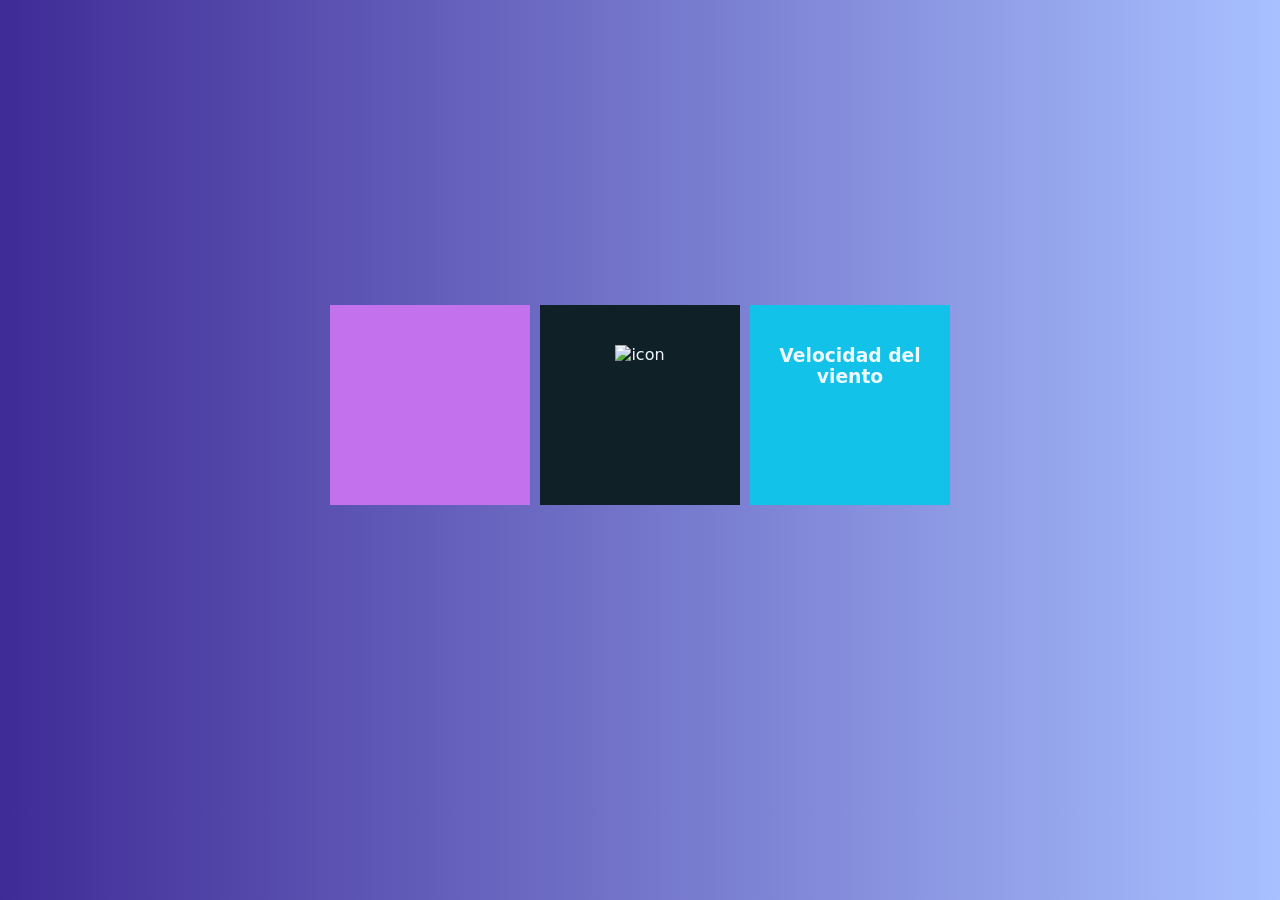
==== index.html @ f0115e2e "APP Clima App de Clima utilizando API" ====
<!DOCTYPE html>
<html lang="en">
<head>
    <meta charset="UTF-8">
    <meta http-equiv="X-UA-Compatible" content="IE=edge">
    <meta name="viewport" content="width=device-width, initial-scale=1.0">
    <link rel="stylesheet" href="styles.css">
    <title>App Clima</title>
</head>
<body>
    <div id="container">
        <div id="box-1">
            <h1 id="temp-value"></h1>
            <h1 id="temp-desc"></h1>
        </div>
        <div id="box-2">
            <h2 id="location"></h2>
            <img id="animated-icon" src="" alt="icon" width="128">
        </div>
        <div id="box-3">
            <h3>Velocidad del viento</h3>
            <h1 id="wind"></h1>
        </div>
    </div>
    <script type="text/javascript" src="index.js"></script>
</body>
</html>
---- styles.css ----
*{
    font-family: system-ui, -apple-system, BlinkMacSystemFont, 'Segoe UI', Roboto, Oxygen, Ubuntu, Cantarell, 'Open Sans', 'Helvetica Neue', sans-serif;
    margin: 0;
    padding: 0;
    box-sizing: border-box;
}

body{
    height: 90vh;
    display: flex;
    justify-content: center;
    flex-direction: column;
    align-items: center;
    background: #a8c0ff;  /* fallback for old browsers */
    background: -webkit-linear-gradient(to right, #3f2b96, #a8c0ff);  /* Chrome 10-25, Safari 5.1-6 */
    background: linear-gradient(to right, #3f2b96, #a8c0ff); /* W3C, IE 10+/ Edge, Firefox 16+, Chrome 26+, Opera 12+, Safari 7+ */
}

#container{
    text-align: center;
    display: grid;
    grid-template-columns: 1fr 1fr 1fr;
    grid-gap: 10px;
}

#box-1, #box-2, #box-3{
    display: inline-block;
    text-align: center;
    vertical-align: middle;
    padding-top: 20%;
    width: 200px;
    height: 200px;
}

#box-1 {
    background-color: #c471ed;
    color: aliceblue;
}

#box-2 {
    background-color: #0F2027;
    color: aliceblue;
}

#box-3 {
    background-color: #12c2e9;
    color: aliceblue;
}
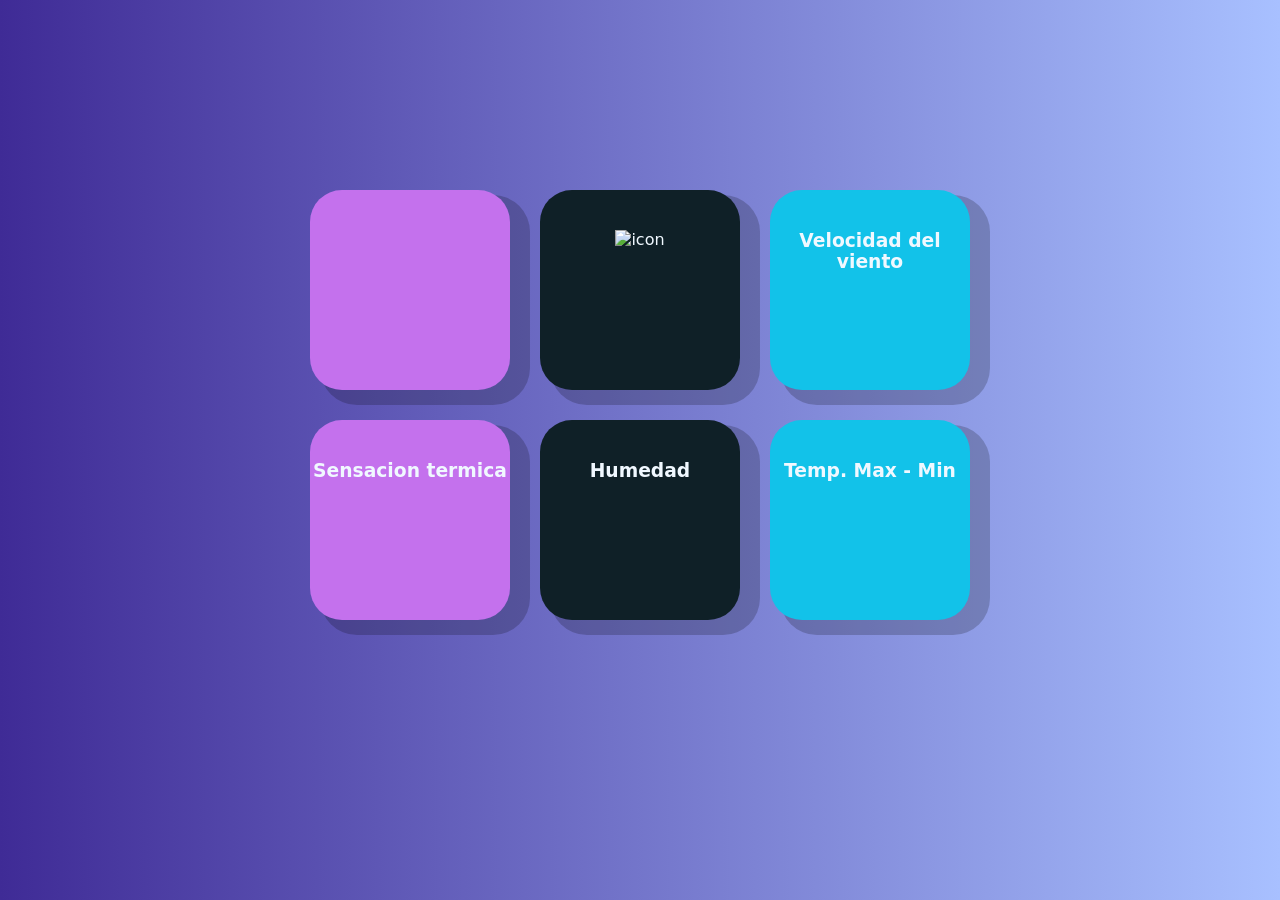
==== commit db21da19: "media query Media query. Agregado de informacion y de estilo" ====
--- a/index.html
+++ b/index.html
@@ -9,17 +9,30 @@
 </head>
 <body>
     <div id="container">
-        <div id="box-1">
+        <div class="box" id="box-1">
             <h1 id="temp-value"></h1>
             <h1 id="temp-desc"></h1>
         </div>
-        <div id="box-2">
+        <div class="box" id="box-2">
             <h2 id="location"></h2>
             <img id="animated-icon" src="" alt="icon" width="128">
         </div>
-        <div id="box-3">
+        <div class="box" id="box-3">
             <h3>Velocidad del viento</h3>
             <h1 id="wind"></h1>
+        </div>
+        <div class="box" id="box-1">
+            <h3>Sensacion termica</h3>
+            <h1 id="temp-feel"></h1>
+        </div>
+        <div class="box" id="box-2">
+            <h3>Humedad</h3>
+            <h1 id="humidity"></h1>
+        </div>
+        <div class="box" id="box-3">
+            <h3>Temp. Max - Min</h3>
+            <h1 id="temp-min"></h1>
+            <h1 id="temp-max"></h1>
         </div>
     </div>
     <script type="text/javascript" src="index.js"></script>
--- a/styles.css
+++ b/styles.css
@@ -20,16 +20,18 @@
     text-align: center;
     display: grid;
     grid-template-columns: 1fr 1fr 1fr;
-    grid-gap: 10px;
+    grid-gap: 30px;
 }
 
-#box-1, #box-2, #box-3{
+.box{
     display: inline-block;
     text-align: center;
     vertical-align: middle;
     padding-top: 20%;
     width: 200px;
     height: 200px;
+    border-radius: 32px;
+    box-shadow: 15px 10px 0px 5px #00000033;
 }
 
 #box-1 {
@@ -45,4 +47,26 @@
 #box-3 {
     background-color: #12c2e9;
     color: aliceblue;
+}
+
+
+@media  screen and (max-width: 1060px) {
+    .box{
+        padding: 20px;
+    }
+    
+}
+
+@media  screen and (max-width: 710px) {
+    #container{
+        
+        grid-template-columns: 1fr 1fr;
+        
+    }
+}
+
+    @media  screen and (max-width: 482px) {
+        #container{
+            grid-template-columns: 1fr;   
+        }
 }
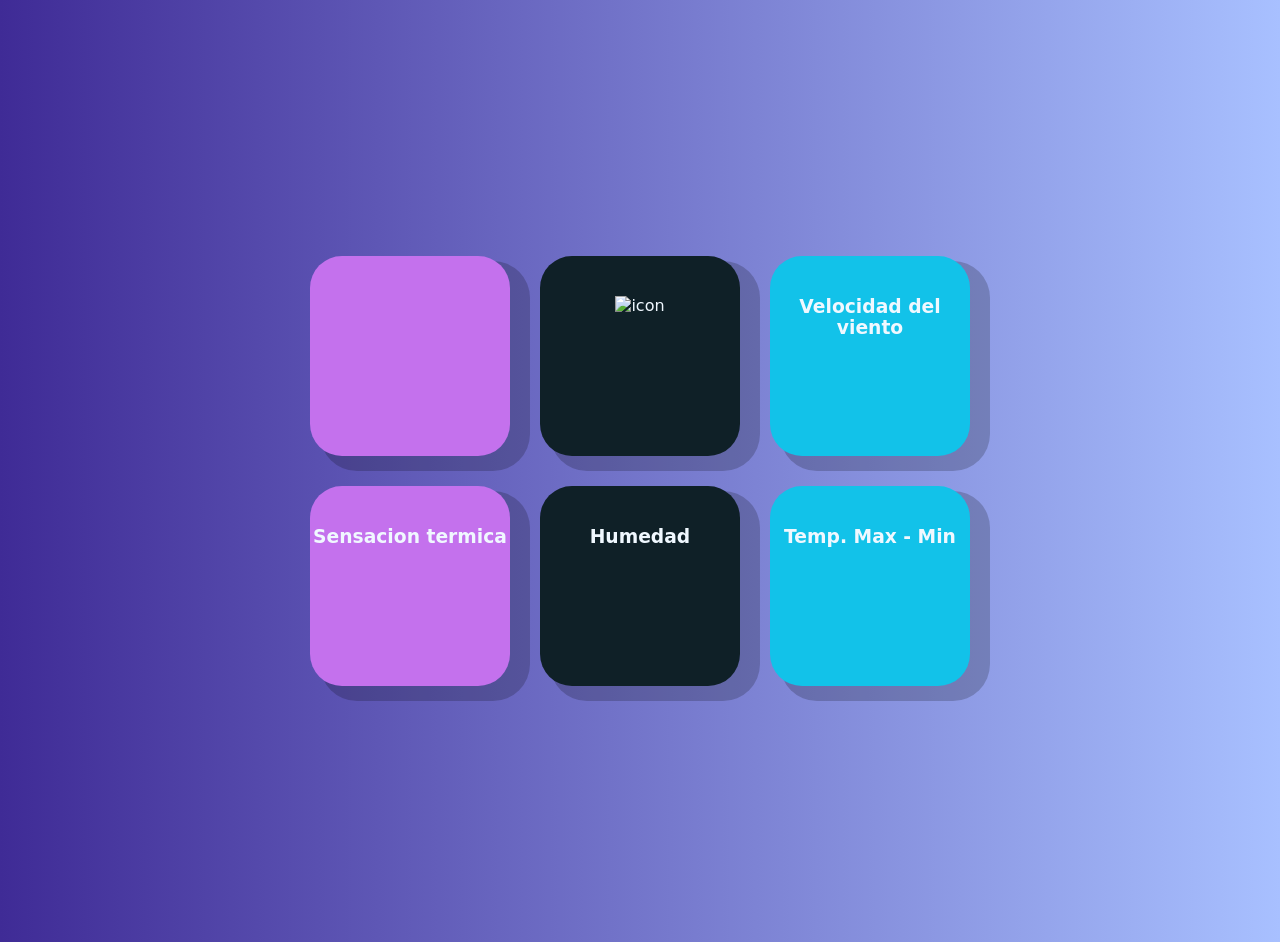
==== commit ec2c04b0: "margenes" ====
--- a/index.html
+++ b/index.html
@@ -1,5 +1,5 @@
 <!DOCTYPE html>
-<html lang="en">
+<html lang="es">
 <head>
     <meta charset="UTF-8">
     <meta http-equiv="X-UA-Compatible" content="IE=edge">
--- a/styles.css
+++ b/styles.css
@@ -1,12 +1,14 @@
+
 *{
     font-family: system-ui, -apple-system, BlinkMacSystemFont, 'Segoe UI', Roboto, Oxygen, Ubuntu, Cantarell, 'Open Sans', 'Helvetica Neue', sans-serif;
     margin: 0;
     padding: 0;
     box-sizing: border-box;
+    
 }
 
 body{
-    height: 90vh;
+    margin:20%;
     display: flex;
     justify-content: center;
     flex-direction: column;
@@ -14,6 +16,7 @@
     background: #a8c0ff;  /* fallback for old browsers */
     background: -webkit-linear-gradient(to right, #3f2b96, #a8c0ff);  /* Chrome 10-25, Safari 5.1-6 */
     background: linear-gradient(to right, #3f2b96, #a8c0ff); /* W3C, IE 10+/ Edge, Firefox 16+, Chrome 26+, Opera 12+, Safari 7+ */
+    
 }
 
 #container{
@@ -58,15 +61,16 @@
 }
 
 @media  screen and (max-width: 710px) {
+
     #container{
-        
         grid-template-columns: 1fr 1fr;
-        
+       
     }
 }
 
     @media  screen and (max-width: 482px) {
         #container{
+    
             grid-template-columns: 1fr;   
         }
 }
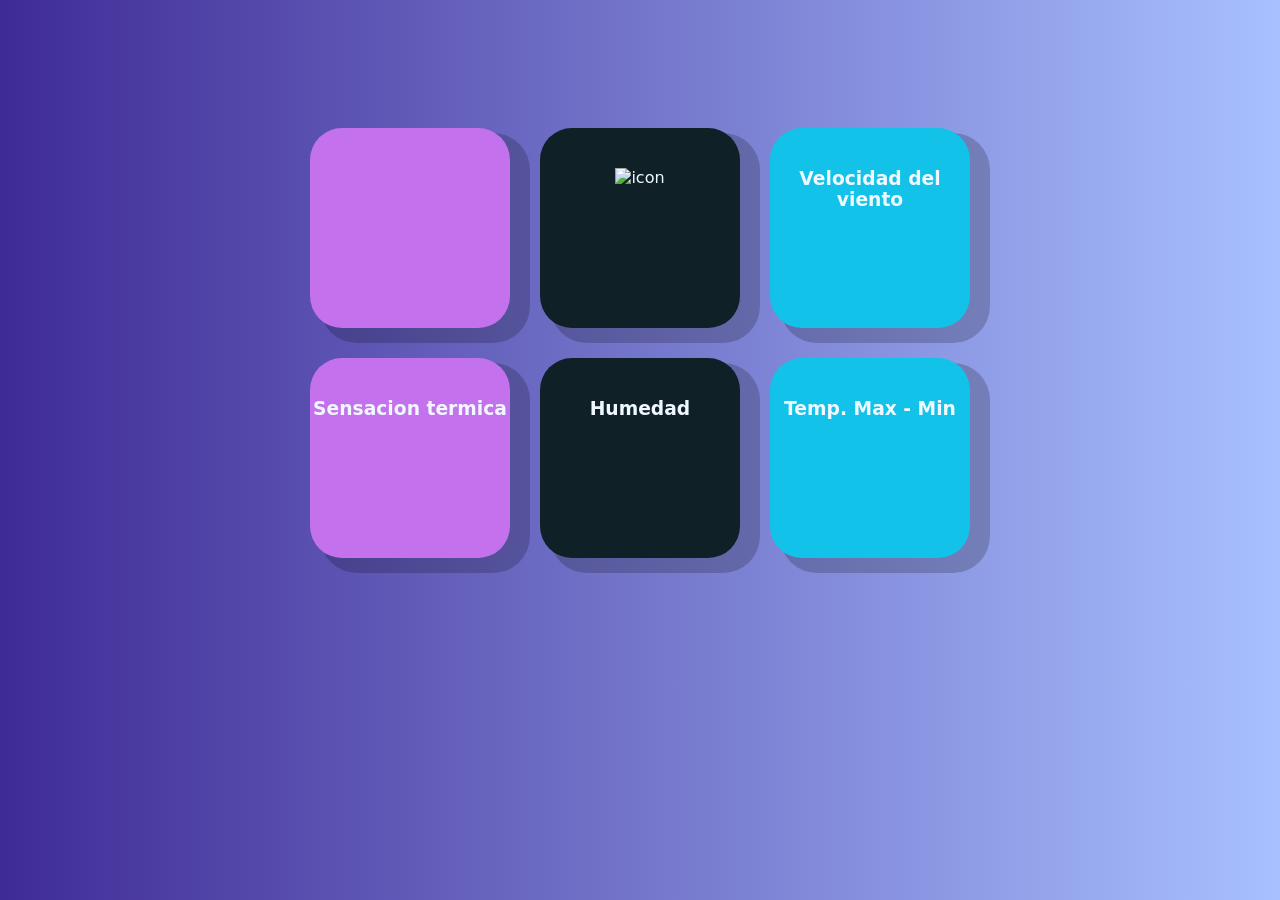
==== commit 91bbbed1: "main" ====
--- a/index.html
+++ b/index.html
@@ -5,9 +5,11 @@
     <meta http-equiv="X-UA-Compatible" content="IE=edge">
     <meta name="viewport" content="width=device-width, initial-scale=1.0">
     <link rel="stylesheet" href="styles.css">
+    <script type="text/javascript" src="index.js"></script>
     <title>App Clima</title>
 </head>
 <body>
+    <main>
     <div id="container">
         <div class="box" id="box-1">
             <h1 id="temp-value"></h1>
@@ -35,6 +37,6 @@
             <h1 id="temp-max"></h1>
         </div>
     </div>
-    <script type="text/javascript" src="index.js"></script>
+</main>
 </body>
 </html>
--- a/styles.css
+++ b/styles.css
@@ -8,18 +8,21 @@
 }
 
 body{
-    margin:20%;
     display: flex;
     justify-content: center;
     flex-direction: column;
     align-items: center;
     background: #a8c0ff;  /* fallback for old browsers */
     background: -webkit-linear-gradient(to right, #3f2b96, #a8c0ff);  /* Chrome 10-25, Safari 5.1-6 */
-    background: linear-gradient(to right, #3f2b96, #a8c0ff); /* W3C, IE 10+/ Edge, Firefox 16+, Chrome 26+, Opera 12+, Safari 7+ */
-    
+    background: linear-gradient(to right, #3f2b96, #a8c0ff); /* W3C, IE 10+/ Edge, Firefox 16+, Chrome 26+, Opera 12+, Safari 7+ */   
+}
+
+main{
+    margin:10%;
 }
 
 #container{
+    
     text-align: center;
     display: grid;
     grid-template-columns: 1fr 1fr 1fr;
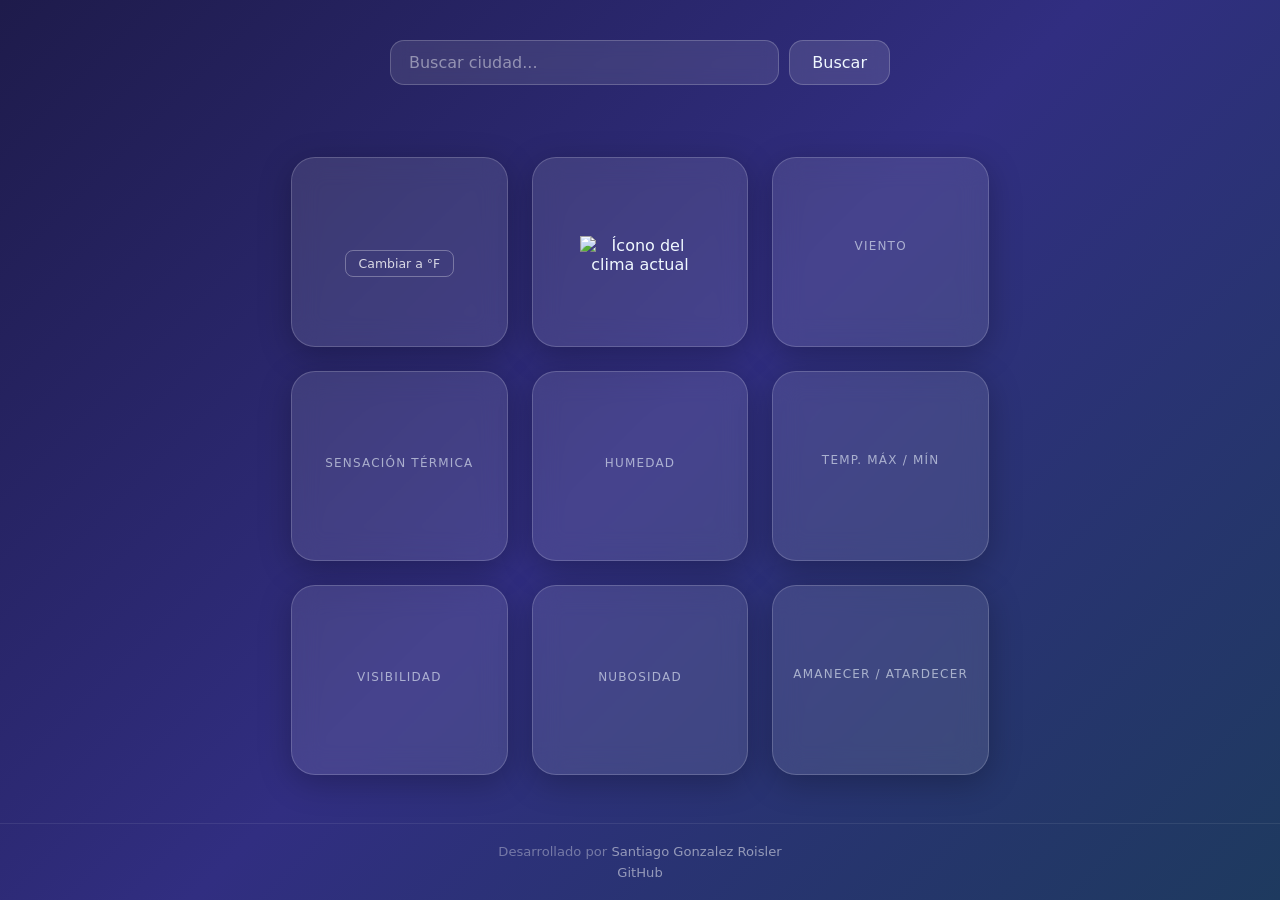
==== commit 8d8fcfd5: "feat: interfaz responsive con diseño glassmorphism Grid de 9 tarjetas para mostrar los datos del cli" ====
--- a/index.html
+++ b/index.html
@@ -2,41 +2,81 @@
 <html lang="es">
 <head>
     <meta charset="UTF-8">
-    <meta http-equiv="X-UA-Compatible" content="IE=edge">
     <meta name="viewport" content="width=device-width, initial-scale=1.0">
+    <meta name="description" content="Aplicación del clima en tiempo real. Consultá temperatura, viento, humedad y más para cualquier ciudad del mundo.">
+    <link rel="icon" type="image/svg+xml" href="animated/day.svg">
     <link rel="stylesheet" href="styles.css">
-    <script type="text/javascript" src="index.js"></script>
-    <title>App Clima</title>
+    <script src="config.js"></script>
+    <script src="utils.js"></script>
+    <script src="index.js" defer></script>
+    <title>Clima en tiempo real</title>
 </head>
 <body>
     <main>
-    <div id="container">
-        <div class="box" id="box-1">
-            <h1 id="temp-value"></h1>
-            <h1 id="temp-desc"></h1>
+        <form id="search-form" class="search-form">
+            <label for="city-input" class="sr-only">Buscar ciudad</label>
+            <input type="text" id="city-input" placeholder="Buscar ciudad..." autocomplete="off" />
+            <button type="submit">Buscar</button>
+        </form>
+
+        <p id="status-message" class="status-message" aria-live="polite"></p>
+
+        <div id="container" class="hidden">
+            <div class="box">
+                <h1 id="temp-value"></h1>
+                <p id="temp-desc"></p>
+                <button id="unit-toggle" class="unit-toggle">Cambiar a °F</button>
+            </div>
+            <div class="box">
+                <h2 id="location"></h2>
+                <img id="animated-icon" src="" alt="Ícono del clima actual" width="120">
+            </div>
+            <div class="box">
+                <h3>Viento</h3>
+                <p id="wind-dir"></p>
+                <p id="wind"></p>
+            </div>
+            <div class="box">
+                <h3>Sensación térmica</h3>
+                <p id="temp-feel"></p>
+            </div>
+            <div class="box">
+                <h3>Humedad</h3>
+                <p id="humidity"></p>
+            </div>
+            <div class="box">
+                <h3>Temp. Máx / Mín</h3>
+                <p id="temp-max"></p>
+                <p id="temp-min"></p>
+            </div>
+            <div class="box">
+                <h3>Visibilidad</h3>
+                <p id="visibility"></p>
+            </div>
+            <div class="box">
+                <h3>Nubosidad</h3>
+                <p id="cloudiness"></p>
+            </div>
+            <div class="box">
+                <h3>Amanecer / Atardecer</h3>
+                <p id="sunrise"></p>
+                <p id="sunset"></p>
+            </div>
         </div>
-        <div class="box" id="box-2">
-            <h2 id="location"></h2>
-            <img id="animated-icon" src="" alt="icon" width="128">
+
+        <p id="last-updated" class="last-updated hidden"></p>
+
+        <section id="forecast-section" class="forecast-section hidden">
+            <h2 class="forecast-title">Pronóstico 5 días</h2>
+            <div id="forecast-cards" class="forecast-cards"></div>
+        </section>
+    </main>
+
+    <footer class="footer">
+        <span>Desarrollado por <a href="https://github.com/gogoroisler" target="_blank" rel="noopener">Santiago Gonzalez Roisler</a></span>
+        <div class="footer-links">
+            <a href="https://github.com/gogoroisler" target="_blank" rel="noopener">GitHub</a>
         </div>
-        <div class="box" id="box-3">
-            <h3>Velocidad del viento</h3>
-            <h1 id="wind"></h1>
-        </div>
-        <div class="box" id="box-1">
-            <h3>Sensacion termica</h3>
-            <h1 id="temp-feel"></h1>
-        </div>
-        <div class="box" id="box-2">
-            <h3>Humedad</h3>
-            <h1 id="humidity"></h1>
-        </div>
-        <div class="box" id="box-3">
-            <h3>Temp. Max - Min</h3>
-            <h1 id="temp-min"></h1>
-            <h1 id="temp-max"></h1>
-        </div>
-    </div>
-</main>
+    </footer>
 </body>
-</html>+</html>
--- a/styles.css
+++ b/styles.css
@@ -1,79 +1,329 @@
-
-*{
+* {
     font-family: system-ui, -apple-system, BlinkMacSystemFont, 'Segoe UI', Roboto, Oxygen, Ubuntu, Cantarell, 'Open Sans', 'Helvetica Neue', sans-serif;
     margin: 0;
     padding: 0;
     box-sizing: border-box;
-    
-}
-
-body{
-    display: flex;
-    justify-content: center;
+}
+
+body {
+    min-height: 100vh;
+    display: flex;
     flex-direction: column;
     align-items: center;
-    background: #a8c0ff;  /* fallback for old browsers */
-    background: -webkit-linear-gradient(to right, #3f2b96, #a8c0ff);  /* Chrome 10-25, Safari 5.1-6 */
-    background: linear-gradient(to right, #3f2b96, #a8c0ff); /* W3C, IE 10+/ Edge, Firefox 16+, Chrome 26+, Opera 12+, Safari 7+ */   
-}
-
-main{
-    margin:10%;
-}
-
-#container{
-    
+    background: linear-gradient(135deg, #1e1b4b 0%, #312e81 50%, #1e3a5f 100%);
+    background-attachment: fixed;
+}
+
+main {
+    flex: 1;
+    display: flex;
+    flex-direction: column;
+    align-items: center;
+    padding: 40px 20px 20px;
+    width: 100%;
+}
+
+/* ── Buscador ── */
+.search-form {
+    display: flex;
+    gap: 10px;
+    margin-bottom: 16px;
+    width: 100%;
+    max-width: 500px;
+}
+
+.sr-only {
+    position: absolute;
+    width: 1px;
+    height: 1px;
+    padding: 0;
+    margin: -1px;
+    overflow: hidden;
+    clip: rect(0, 0, 0, 0);
+    white-space: nowrap;
+    border: 0;
+}
+
+.search-form input {
+    flex: 1;
+    padding: 12px 18px;
+    border: 1px solid rgba(255, 255, 255, 0.2);
+    border-radius: 14px;
+    font-size: 1rem;
+    background: rgba(255, 255, 255, 0.1);
+    backdrop-filter: blur(8px);
+    -webkit-backdrop-filter: blur(8px);
+    color: aliceblue;
+    outline: none;
+    transition: background 0.2s, border-color 0.2s;
+}
+
+.search-form input::placeholder {
+    color: rgba(255, 255, 255, 0.45);
+}
+
+.search-form input:focus {
+    background: rgba(255, 255, 255, 0.18);
+    border-color: rgba(255, 255, 255, 0.45);
+}
+
+.search-form button {
+    padding: 12px 22px;
+    border: 1px solid rgba(255, 255, 255, 0.2);
+    border-radius: 14px;
+    background: rgba(255, 255, 255, 0.12);
+    backdrop-filter: blur(8px);
+    -webkit-backdrop-filter: blur(8px);
+    color: aliceblue;
+    font-size: 1rem;
+    cursor: pointer;
+    transition: background 0.2s;
+}
+
+.search-form button:hover {
+    background: rgba(255, 255, 255, 0.25);
+}
+
+/* ── Mensajes de estado ── */
+.status-message {
+    color: rgba(255, 255, 255, 0.85);
+    font-size: 1rem;
     text-align: center;
+    padding: 12px 24px;
+    min-height: 48px;
+}
+
+.status-error {
+    background: rgba(220, 50, 50, 0.2);
+    border: 1px solid rgba(220, 80, 80, 0.35);
+    border-radius: 12px;
+}
+
+/* ── Grid de tarjetas ── */
+#container {
     display: grid;
-    grid-template-columns: 1fr 1fr 1fr;
-    grid-gap: 30px;
-}
-
-.box{
-    display: inline-block;
+    grid-template-columns: repeat(3, 1fr);
+    gap: 24px;
+    margin-top: 8px;
+}
+
+.box {
     text-align: center;
-    vertical-align: middle;
-    padding-top: 20%;
-    width: 200px;
-    height: 200px;
-    border-radius: 32px;
-    box-shadow: 15px 10px 0px 5px #00000033;
-}
-
-#box-1 {
-    background-color: #c471ed;
-    color: aliceblue;
-}
-
-#box-2 {
-    background-color: #0F2027;
-    color: aliceblue;
-}
-
-#box-3 {
-    background-color: #12c2e9;
-    color: aliceblue;
-}
-
-
-@media  screen and (max-width: 1060px) {
-    .box{
-        padding: 20px;
-    }
-    
-}
-
-@media  screen and (max-width: 710px) {
-
-    #container{
-        grid-template-columns: 1fr 1fr;
-       
-    }
-}
-
-    @media  screen and (max-width: 482px) {
-        #container{
-    
-            grid-template-columns: 1fr;   
-        }
-}+    display: flex;
+    flex-direction: column;
+    justify-content: center;
+    align-items: center;
+    padding: 28px 20px;
+    min-width: 180px;
+    min-height: 190px;
+    border-radius: 24px;
+    background: rgba(255, 255, 255, 0.1);
+    backdrop-filter: blur(14px);
+    -webkit-backdrop-filter: blur(14px);
+    border: 1px solid rgba(255, 255, 255, 0.18);
+    color: aliceblue;
+    gap: 6px;
+    box-shadow: 0 8px 32px rgba(0, 0, 0, 0.25);
+    transition: transform 0.2s ease, box-shadow 0.2s ease;
+}
+
+.box:hover {
+    transform: translateY(-5px);
+    box-shadow: 0 14px 40px rgba(0, 0, 0, 0.35);
+}
+
+.box h1 {
+    font-size: 2rem;
+    font-weight: 700;
+    line-height: 1.1;
+}
+
+.box h2 {
+    font-size: 1.1rem;
+    font-weight: 600;
+}
+
+.box h3 {
+    font-size: 0.75rem;
+    font-weight: 500;
+    text-transform: uppercase;
+    letter-spacing: 0.1em;
+    opacity: 0.6;
+}
+
+.box p {
+    font-size: 1.35rem;
+    font-weight: 600;
+}
+
+/* ── Toggle de unidad ── */
+.unit-toggle {
+    margin-top: 10px;
+    padding: 5px 13px;
+    border: 1px solid rgba(255, 255, 255, 0.3);
+    border-radius: 8px;
+    background: transparent;
+    color: rgba(255, 255, 255, 0.8);
+    font-size: 0.78rem;
+    cursor: pointer;
+    transition: background 0.2s, color 0.2s;
+}
+
+.unit-toggle:hover {
+    background: rgba(255, 255, 255, 0.15);
+    color: aliceblue;
+}
+
+/* ── Timestamp ── */
+.last-updated {
+    margin-top: 18px;
+    font-size: 0.78rem;
+    color: rgba(255, 255, 255, 0.35);
+    letter-spacing: 0.04em;
+}
+
+/* ── Animación de entrada ── */
+@keyframes fadeInUp {
+    from {
+        opacity: 0;
+        transform: translateY(18px);
+    }
+    to {
+        opacity: 1;
+        transform: translateY(0);
+    }
+}
+
+.fade-in .box {
+    opacity: 0;
+    animation: fadeInUp 0.4s ease forwards;
+}
+
+.fade-in .box:nth-child(1) { animation-delay: 0.00s; }
+.fade-in .box:nth-child(2) { animation-delay: 0.07s; }
+.fade-in .box:nth-child(3) { animation-delay: 0.14s; }
+.fade-in .box:nth-child(4) { animation-delay: 0.21s; }
+.fade-in .box:nth-child(5) { animation-delay: 0.28s; }
+.fade-in .box:nth-child(6) { animation-delay: 0.35s; }
+.fade-in .box:nth-child(7) { animation-delay: 0.42s; }
+.fade-in .box:nth-child(8) { animation-delay: 0.49s; }
+.fade-in .box:nth-child(9) { animation-delay: 0.56s; }
+
+/* ── Pronóstico 5 días ── */
+.forecast-section {
+    margin-top: 32px;
+    width: 100%;
+    max-width: 860px;
+    animation: fadeInUp 0.4s ease 0.5s both;
+}
+
+.forecast-title {
+    font-size: 0.75rem;
+    font-weight: 500;
+    text-transform: uppercase;
+    letter-spacing: 0.1em;
+    color: rgba(255, 255, 255, 0.45);
+    margin-bottom: 14px;
+    text-align: center;
+}
+
+.forecast-cards {
+    display: flex;
+    gap: 16px;
+    justify-content: center;
+    flex-wrap: wrap;
+}
+
+.forecast-card {
+    display: flex;
+    flex-direction: column;
+    align-items: center;
+    gap: 6px;
+    padding: 18px 16px;
+    min-width: 110px;
+    border-radius: 20px;
+    background: rgba(255, 255, 255, 0.08);
+    backdrop-filter: blur(12px);
+    -webkit-backdrop-filter: blur(12px);
+    border: 1px solid rgba(255, 255, 255, 0.14);
+    color: aliceblue;
+    transition: transform 0.2s ease, box-shadow 0.2s ease;
+}
+
+.forecast-card:hover {
+    transform: translateY(-4px);
+    box-shadow: 0 10px 28px rgba(0, 0, 0, 0.3);
+}
+
+.forecast-day {
+    font-size: 0.75rem;
+    font-weight: 600;
+    text-transform: uppercase;
+    letter-spacing: 0.08em;
+    opacity: 0.65;
+}
+
+.forecast-icon {
+    margin: 2px 0;
+}
+
+.forecast-max {
+    font-size: 0.95rem;
+    font-weight: 700;
+}
+
+.forecast-min {
+    font-size: 0.85rem;
+    font-weight: 500;
+    opacity: 0.55;
+}
+
+/* ── Utilidades ── */
+.hidden {
+    display: none;
+}
+
+/* ── Footer ── */
+.footer {
+    width: 100%;
+    padding: 20px;
+    text-align: center;
+    color: rgba(255, 255, 255, 0.35);
+    font-size: 0.82rem;
+    border-top: 1px solid rgba(255, 255, 255, 0.08);
+    margin-top: auto;
+}
+
+.footer-links {
+    margin-top: 6px;
+    display: flex;
+    justify-content: center;
+    gap: 20px;
+}
+
+.footer a {
+    color: rgba(255, 255, 255, 0.5);
+    text-decoration: none;
+    transition: color 0.2s;
+}
+
+.footer a:hover {
+    color: aliceblue;
+}
+
+/* ── Responsive ── */
+@media screen and (max-width: 700px) {
+    #container {
+        grid-template-columns: repeat(2, 1fr);
+    }
+}
+
+@media screen and (max-width: 460px) {
+    #container {
+        grid-template-columns: 1fr;
+    }
+
+    .box {
+        min-height: 140px;
+    }
+}
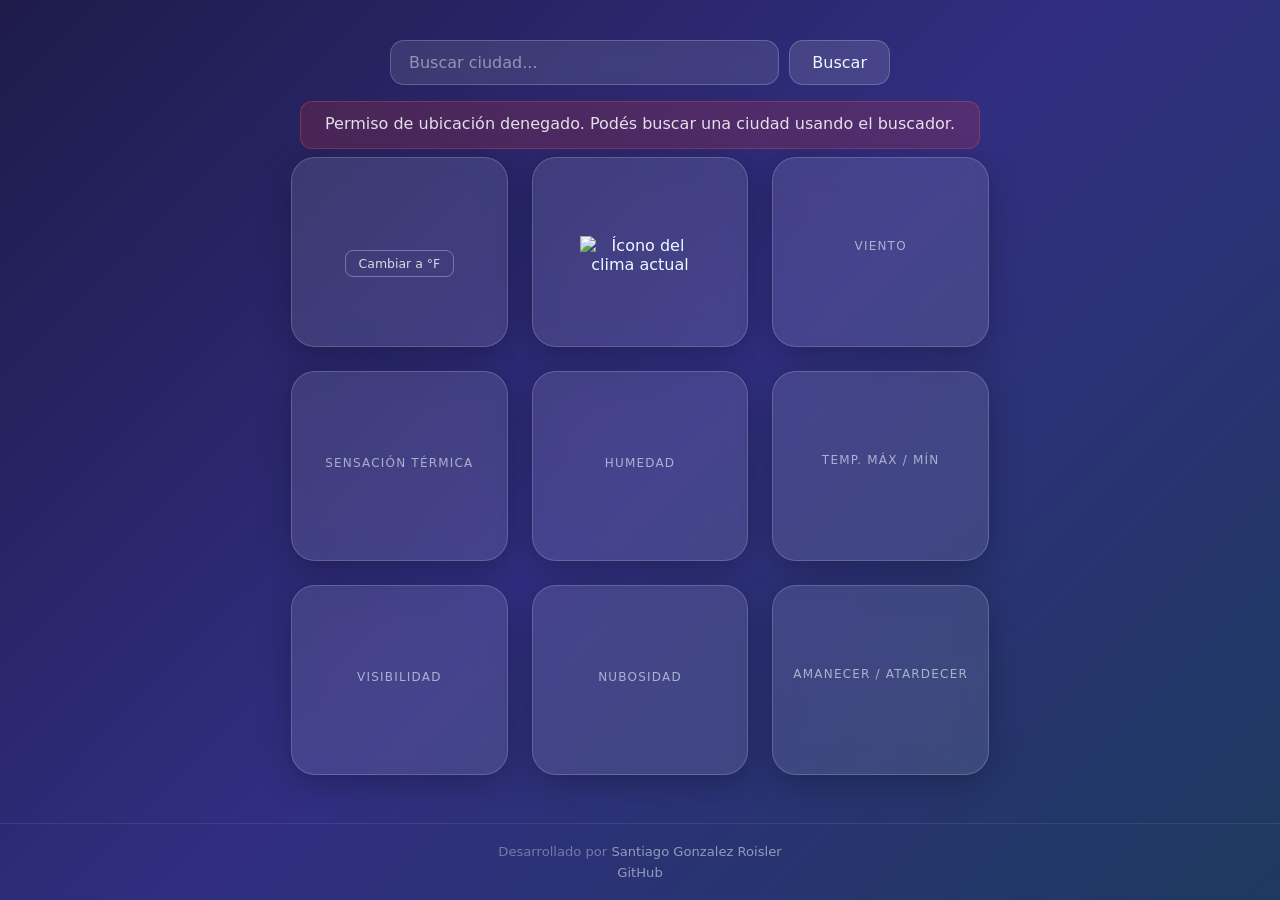
==== commit e2195869: "chore: agregar noindex para evitar indexación en buscadores" ====
--- a/index.html
+++ b/index.html
@@ -4,6 +4,7 @@
     <meta charset="UTF-8">
     <meta name="viewport" content="width=device-width, initial-scale=1.0">
     <meta name="description" content="Aplicación del clima en tiempo real. Consultá temperatura, viento, humedad y más para cualquier ciudad del mundo.">
+    <meta name="robots" content="noindex">
     <link rel="icon" type="image/svg+xml" href="animated/day.svg">
     <link rel="stylesheet" href="styles.css">
     <script src="config.js"></script>
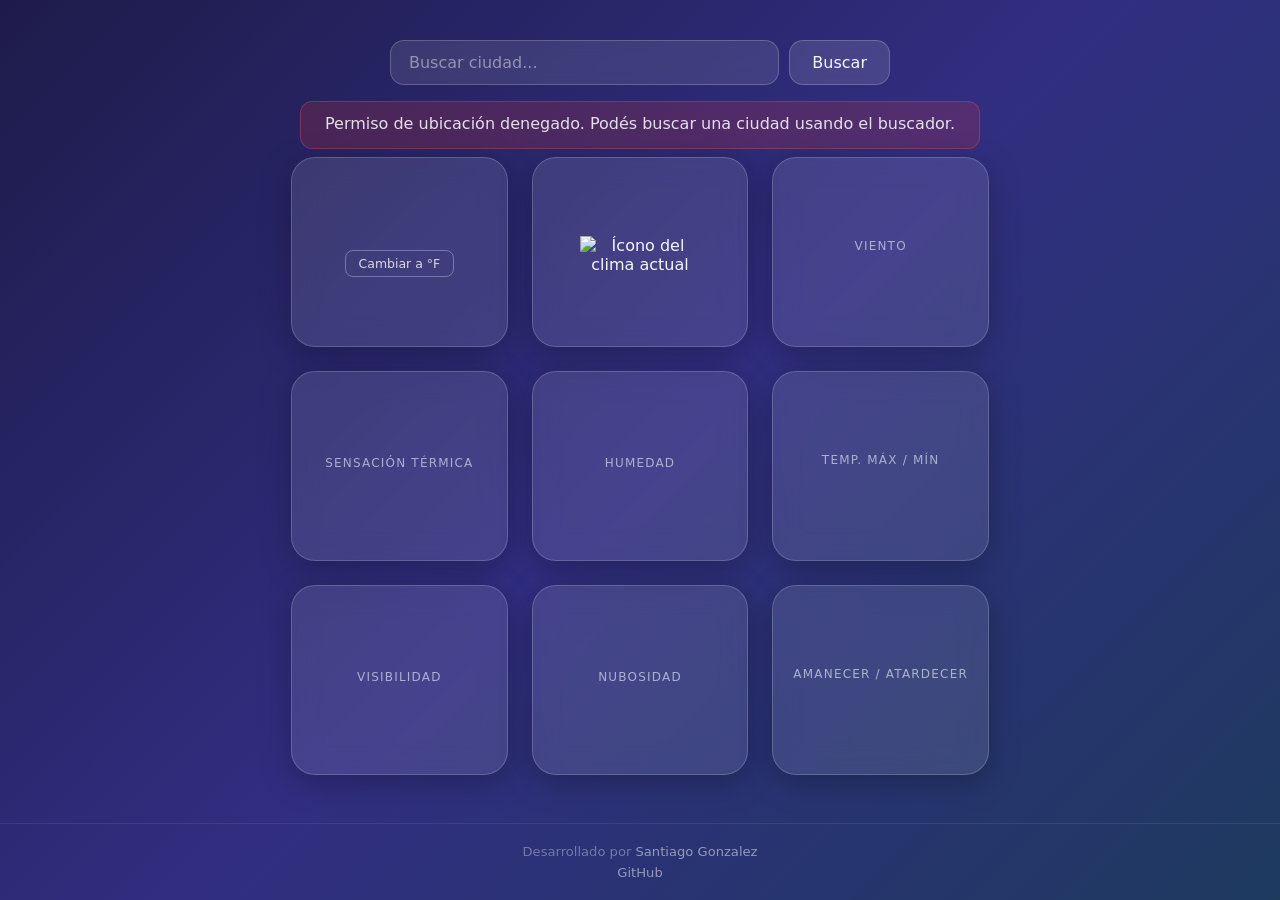
==== commit f727af60: "Update footer developer name in index.html" ====
--- a/index.html
+++ b/index.html
@@ -4,7 +4,7 @@
     <meta charset="UTF-8">
     <meta name="viewport" content="width=device-width, initial-scale=1.0">
     <meta name="description" content="Aplicación del clima en tiempo real. Consultá temperatura, viento, humedad y más para cualquier ciudad del mundo.">
-    <meta name="robots" content="noindex">
+    <meta name="robots" content="noindex, nofollow">
     <link rel="icon" type="image/svg+xml" href="animated/day.svg">
     <link rel="stylesheet" href="styles.css">
     <script src="config.js"></script>
@@ -74,7 +74,7 @@
     </main>
 
     <footer class="footer">
-        <span>Desarrollado por <a href="https://github.com/gogoroisler" target="_blank" rel="noopener">Santiago Gonzalez Roisler</a></span>
+        <span>Desarrollado por <a href="https://github.com/gogoroisler" target="_blank" rel="noopener">Santiago Gonzalez</a></span>
         <div class="footer-links">
             <a href="https://github.com/gogoroisler" target="_blank" rel="noopener">GitHub</a>
         </div>
